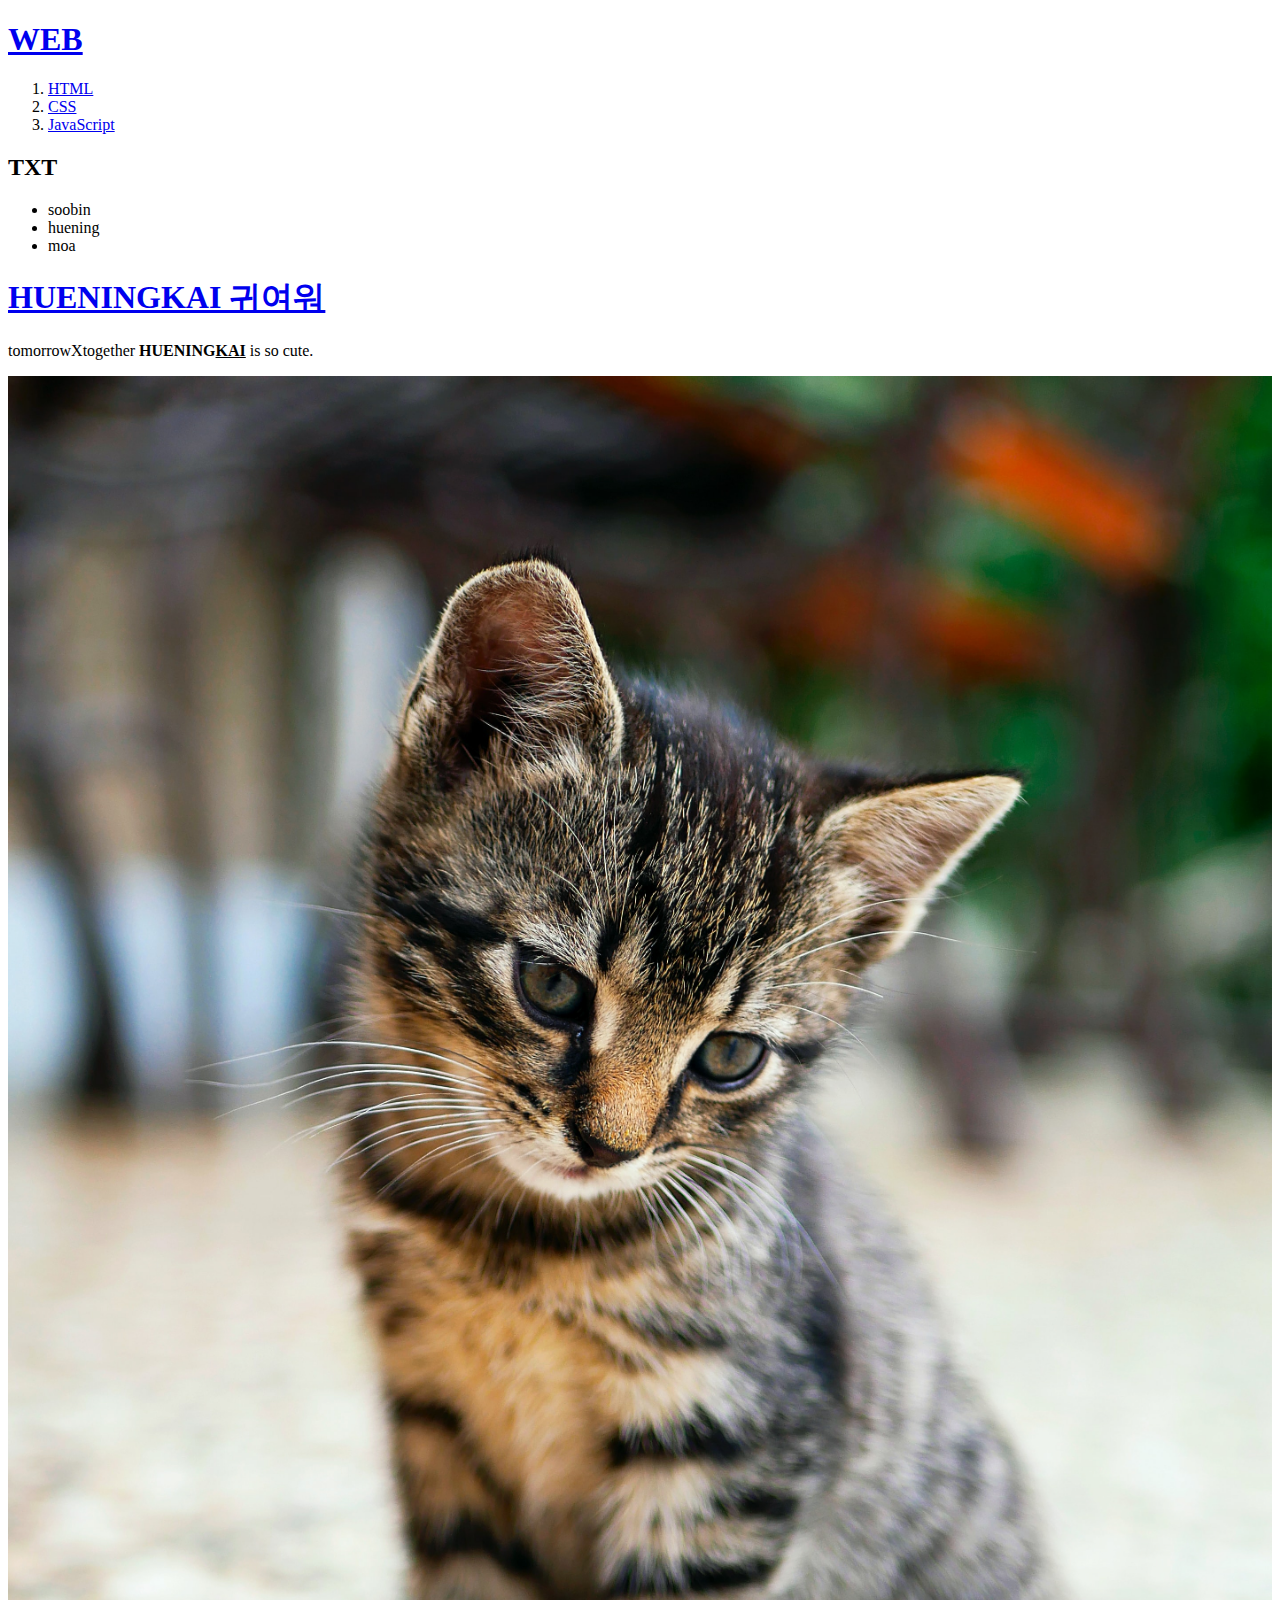
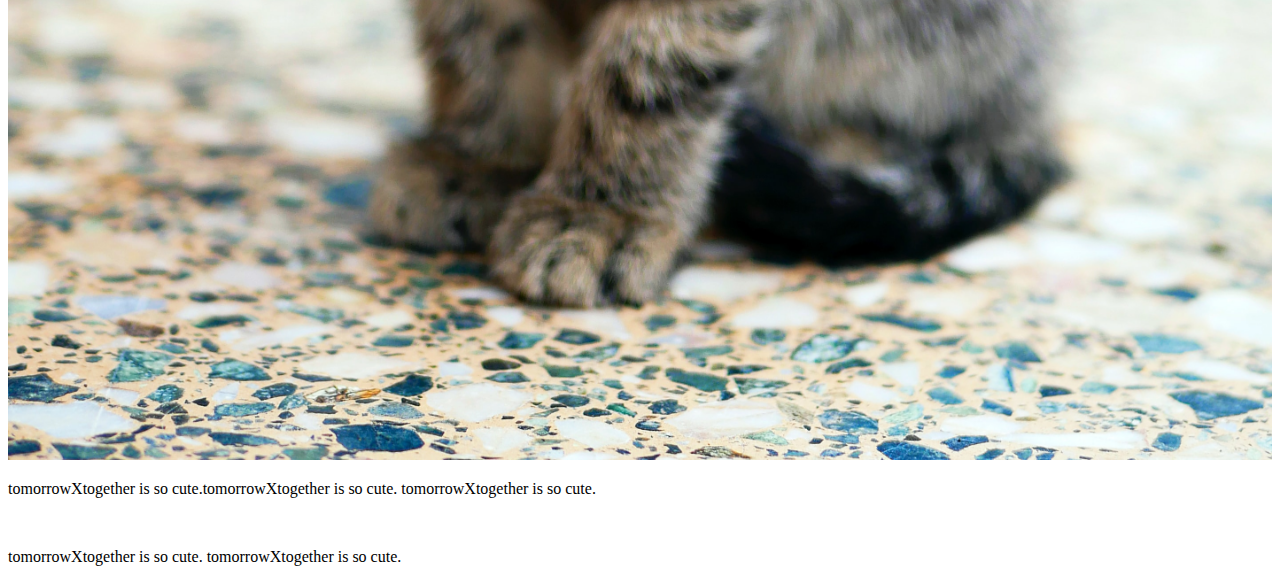
==== 1.html @ bba14ace "first version" ====
<!doctype html>
<html>
<head>
  <title>TXT - I love it : HUEKA</title>
  <meta charset="utf-8">
</head>
<body>
  <h1><a href="index.html">WEB</a></h1>
  <ol>
    <li><a href="1.html">HTML</a></li>
    <li><a href="2.html">CSS</a></li>
    <li><a href="3.html">JavaScript</a></li>
  </ol>
  <h2>TXT</h2>
  <ul>
    <li>soobin</li>
    <li>huening</li>
    <li>moa</li>
  </ul>
  <h1><a href="https://search.naver.com/search.naver?sm=top_hty&fbm=1&ie=utf8&query=%ED%9C%B4%EB%8B%9D%EC%B9%B4%EC%9D%B4+%EA%B7%80%EC%97%AC%EC%9B%8C"target="_blank" title="kai is so cute!">HUENINGKAI 귀여워</a></h1>
  <P>tomorrowXtogether <strong>HUENING<U>KAI</U></strong> is so cute.</P>
  <img src="cat.jpg"width="100%">
  <p>tomorrowXtogether is so cute.tomorrowXtogether is so cute.
tomorrowXtogether is so cute.</p><p style="margin-top:50px;">tomorrowXtogether is so cute.
tomorrowXtogether is so cute.</p>
</body>
</html>
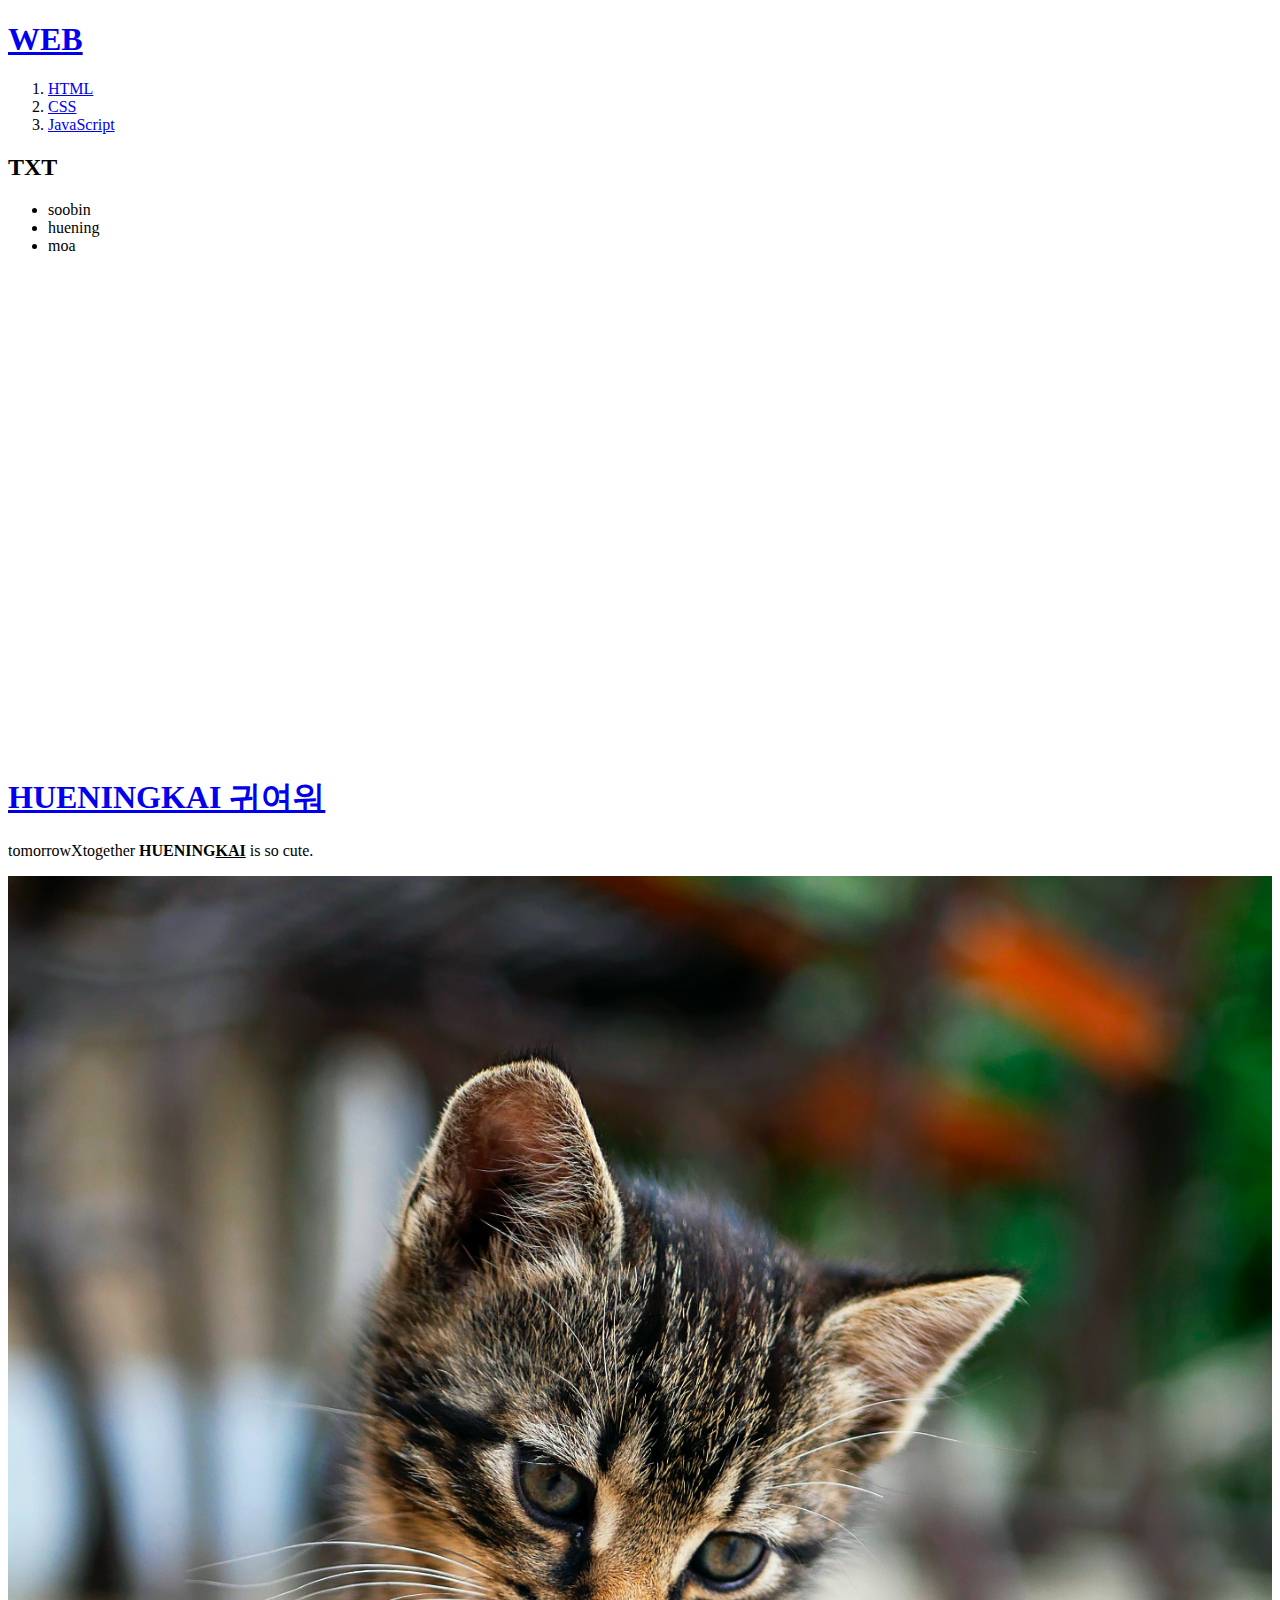
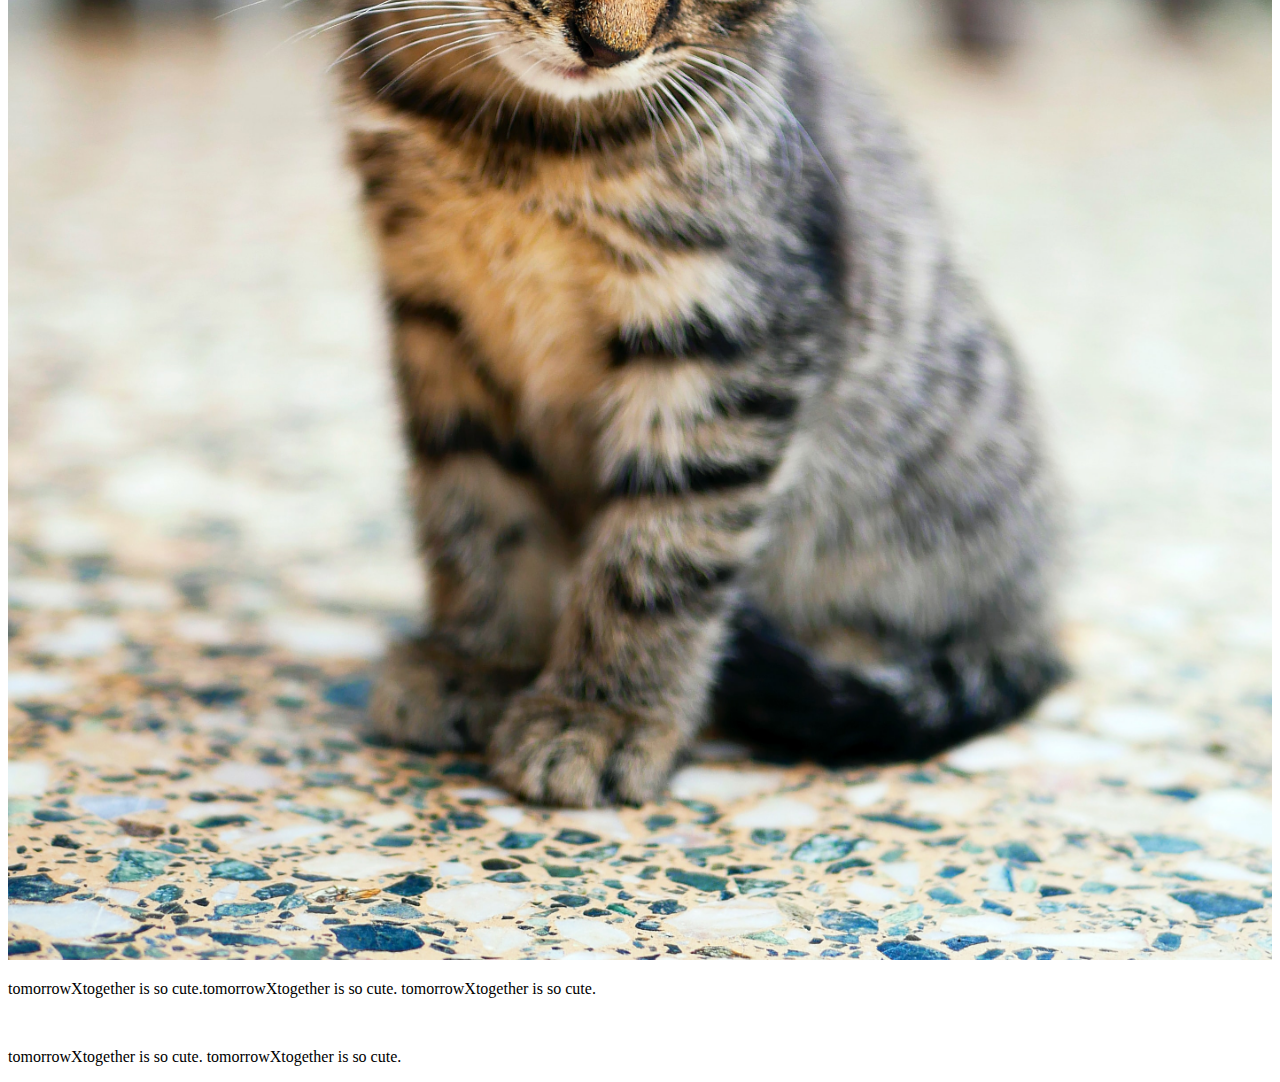
==== commit ccc38d53: "Add files via upload" ====
--- a/1.html
+++ b/1.html
@@ -3,6 +3,15 @@
 <head>
   <title>TXT - I love it : HUEKA</title>
   <meta charset="utf-8">
+  <!-- Global site tag (gtag.js) - Google Analytics -->
+  <script async src="https://www.googletagmanager.com/gtag/js?id=UA-172334016-1"></script>
+  <script>
+    window.dataLayer = window.dataLayer || [];
+    function gtag(){dataLayer.push(arguments);}
+    gtag('js', new Date());
+
+    gtag('config', 'UA-172334016-1');
+  </script>
 </head>
 <body>
   <h1><a href="index.html">WEB</a></h1>
@@ -17,11 +26,25 @@
     <li>huening</li>
     <li>moa</li>
   </ul>
+<P><iframe width="720" height="480" src="https://www.youtube.com/embed/7T7r_oSp0SE?list=PLuHgQVnccGMDZP7FJ_ZsUrdCGH68ppvPb" frameborder="0" allow="accelerometer; autoplay; encrypted-media; gyroscope; picture-in-picture" allowfullscreen></iframe></P>
   <h1><a href="https://search.naver.com/search.naver?sm=top_hty&fbm=1&ie=utf8&query=%ED%9C%B4%EB%8B%9D%EC%B9%B4%EC%9D%B4+%EA%B7%80%EC%97%AC%EC%9B%8C"target="_blank" title="kai is so cute!">HUENINGKAI 귀여워</a></h1>
   <P>tomorrowXtogether <strong>HUENING<U>KAI</U></strong> is so cute.</P>
   <img src="cat.jpg"width="100%">
   <p>tomorrowXtogether is so cute.tomorrowXtogether is so cute.
 tomorrowXtogether is so cute.</p><p style="margin-top:50px;">tomorrowXtogether is so cute.
 tomorrowXtogether is so cute.</p>
+<!--Start of Tawk.to Script-->
+<script type="text/javascript">
+var Tawk_API=Tawk_API||{}, Tawk_LoadStart=new Date();
+(function(){
+var s1=document.createElement("script"),s0=document.getElementsByTagName("script")[0];
+s1.async=true;
+s1.src='https://embed.tawk.to/5f06d36967771f3813c0b4f9/default';
+s1.charset='UTF-8';
+s1.setAttribute('crossorigin','*');
+s0.parentNode.insertBefore(s1,s0);
+})();
+</script>
+<!--End of Tawk.to Script-->
 </body>
 </html>
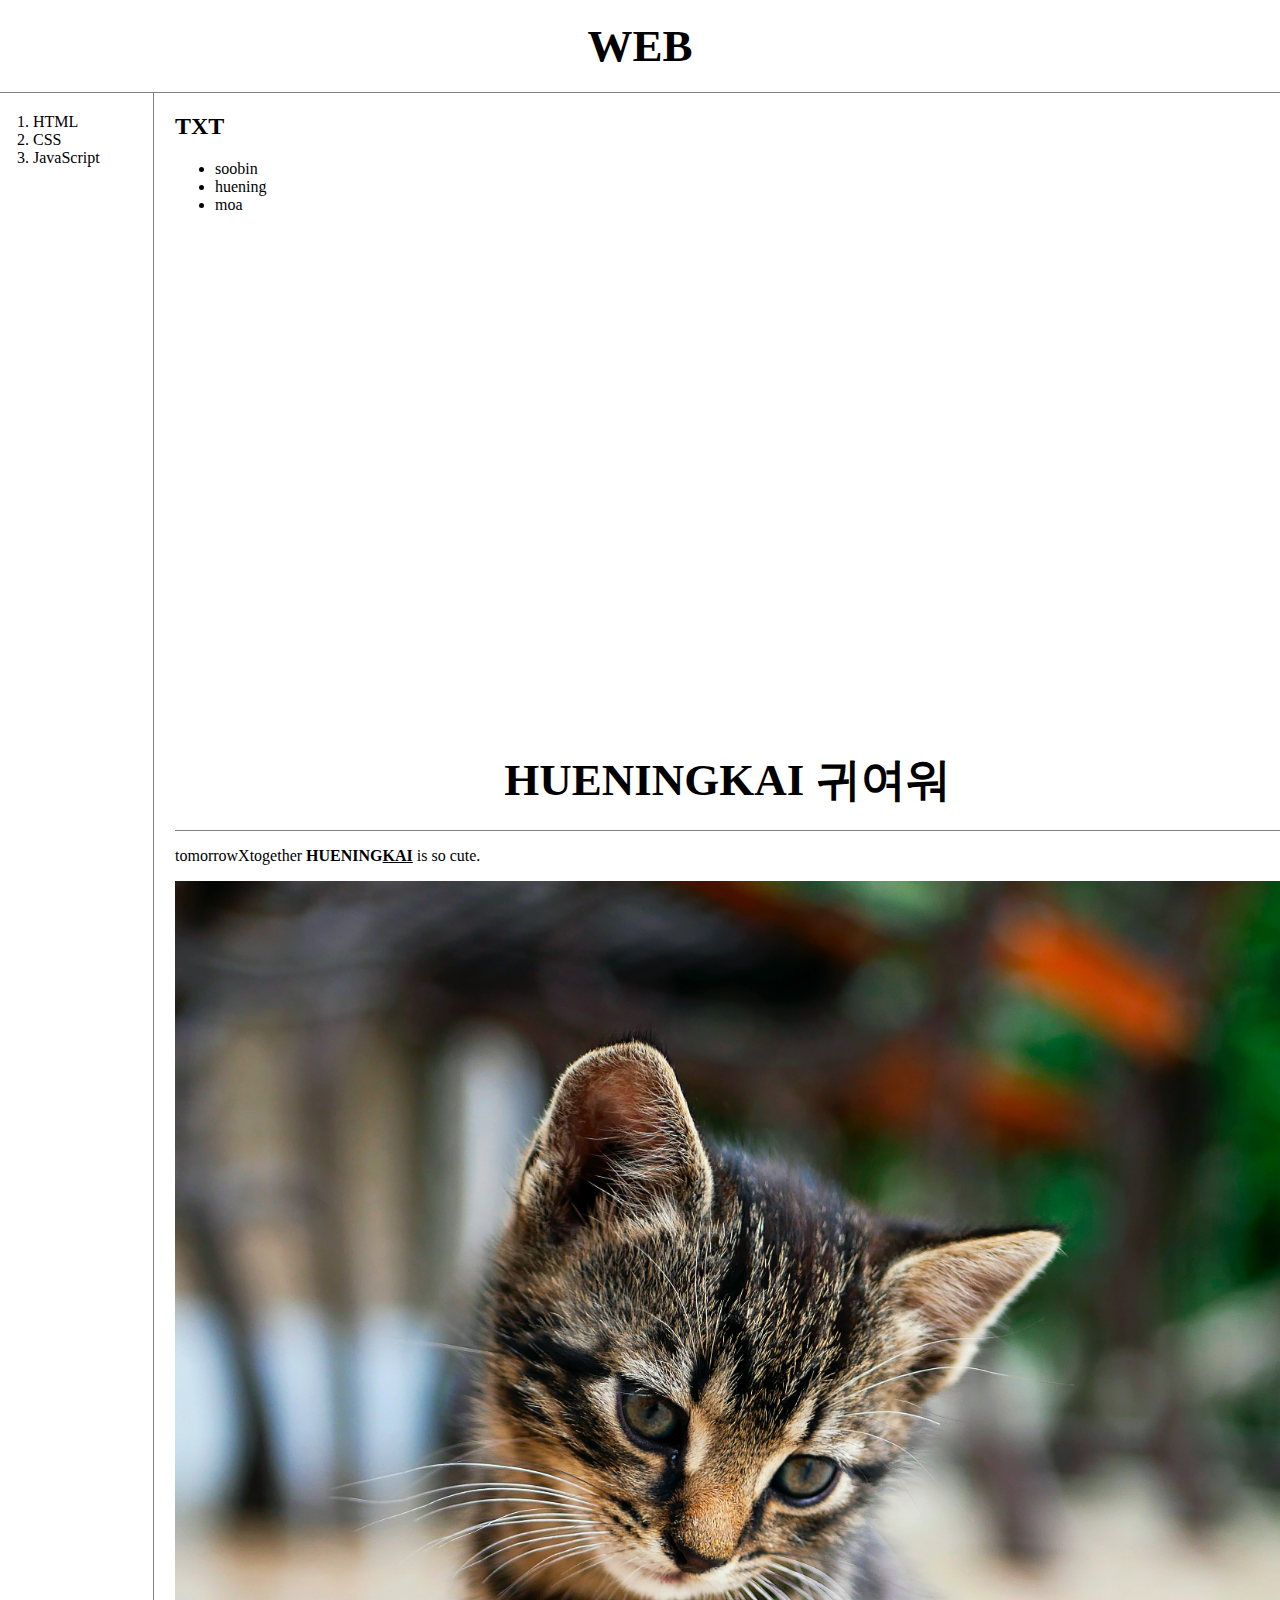
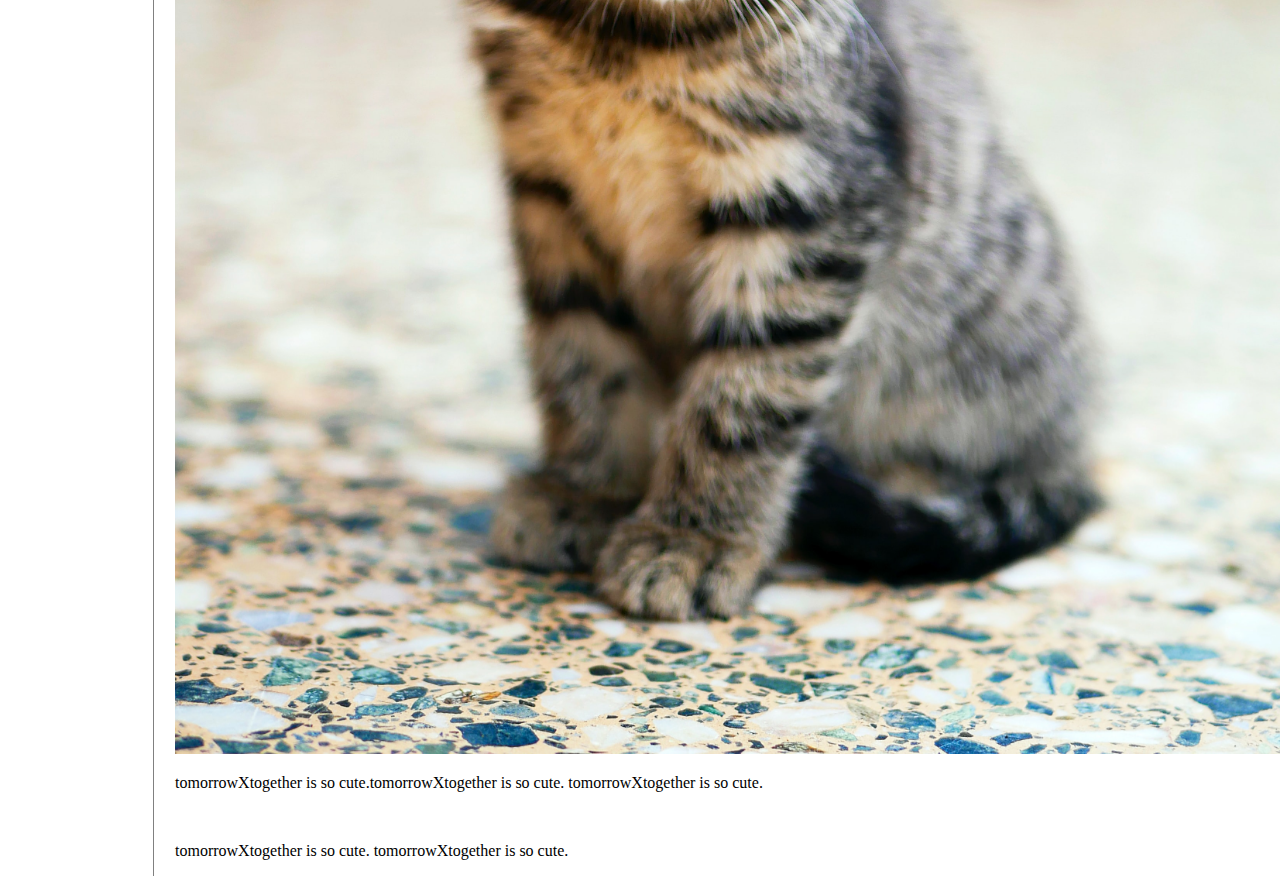
==== commit 25e61033: "Add files via upload" ====
--- a/1.html
+++ b/1.html
@@ -12,14 +12,17 @@
 
     gtag('config', 'UA-172334016-1');
   </script>
+  <link rel="stylesheet" href="style.css">
 </head>
 <body>
   <h1><a href="index.html">WEB</a></h1>
+  <div id="grid">
   <ol>
     <li><a href="1.html">HTML</a></li>
     <li><a href="2.html">CSS</a></li>
     <li><a href="3.html">JavaScript</a></li>
   </ol>
+  <div id="article">
   <h2>TXT</h2>
   <ul>
     <li>soobin</li>
@@ -31,8 +34,11 @@
   <P>tomorrowXtogether <strong>HUENING<U>KAI</U></strong> is so cute.</P>
   <img src="cat.jpg"width="100%">
   <p>tomorrowXtogether is so cute.tomorrowXtogether is so cute.
-tomorrowXtogether is so cute.</p><p style="margin-top:50px;">tomorrowXtogether is so cute.
-tomorrowXtogether is so cute.</p>
+  tomorrowXtogether is so cute.</p><p style="margin-top:50px;">tomorrowXtogether is so cute.
+  tomorrowXtogether is so cute.
+  </p>
+  </div>
+</div>
 <!--Start of Tawk.to Script-->
 <script type="text/javascript">
 var Tawk_API=Tawk_API||{}, Tawk_LoadStart=new Date();
--- a/style.css
+++ b/style.css
@@ -0,0 +1,40 @@
+body{
+  margin:0;
+}
+a {
+  color: black;
+  text-decoration: none;
+  }
+h1{
+  font-size: 45px;
+  text-align: center;
+  border-bottom:1px solid gray;
+  margin:0;
+  padding:20px;
+}
+ol{
+  border-right:1px solid gray;
+  width:100px;
+  margin:0;
+  padding:20px;
+}
+#grid{
+  display: grid;
+  grid-template-columns: 150px 1fr;
+}
+#grid ol{
+  padding-left: 33px;
+}
+#grid #article{
+  padding-left: 25px;
+}
+@media(max-width:800px){
+  #grid{
+    display: block;
+}
+ol{
+  border-right:none;
+}
+h1{
+  border-bottom:none;
+}
